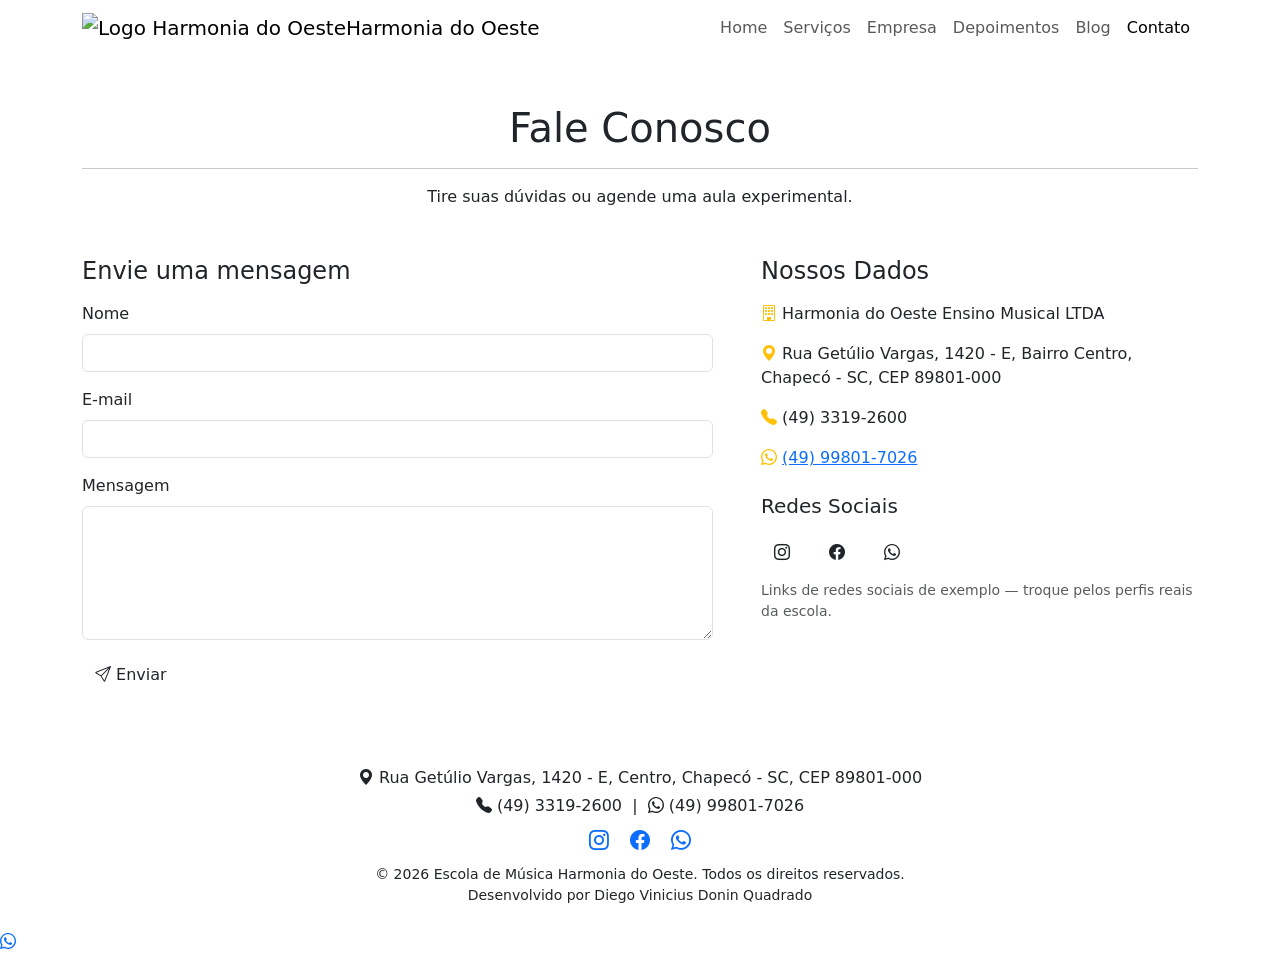
==== contato.html @ c7a7ac4b "Add files via upload" ====
<!DOCTYPE html>
<html lang="pt-br">
<head>
  <meta charset="UTF-8">
  <meta name="viewport" content="width=device-width, initial-scale=1.0">
  <title>Contato - Harmonia do Oeste</title>

  <link href="https://cdn.jsdelivr.net/npm/bootstrap@5.3.3/dist/css/bootstrap.min.css" rel="stylesheet">
  <link rel="stylesheet" href="https://cdn.jsdelivr.net/npm/bootstrap-icons@1.11.3/font/bootstrap-icons.css">
  <link rel="preconnect" href="https://fonts.googleapis.com">
  <link href="https://fonts.googleapis.com/css2?family=Fraunces:wght@600;700&family=Mulish:wght@400;600;700&display=swap" rel="stylesheet">
  <link rel="stylesheet" href="css/style.css">
</head>
<body>

  <!-- ===================== MENU PRINCIPAL ===================== -->
  <nav class="navbar navbar-expand-lg navbar-harmonia sticky-top">
    <div class="container">
      <a class="navbar-brand d-flex align-items-center" href="index.html">
        <img src="img/logo.jpg" alt="Logo Harmonia do Oeste">
        Harmonia do Oeste
      </a>
      <button class="navbar-toggler" type="button" data-bs-toggle="collapse" data-bs-target="#menuPrincipal">
        <span class="navbar-toggler-icon"></span>
      </button>
      <div class="collapse navbar-collapse" id="menuPrincipal">
        <ul class="navbar-nav ms-auto">
          <li class="nav-item"><a class="nav-link" href="index.html">Home</a></li>
          <li class="nav-item"><a class="nav-link" href="index.html#servicos">Serviços</a></li>
          <li class="nav-item"><a class="nav-link" href="empresa.html">Empresa</a></li>
          <li class="nav-item"><a class="nav-link" href="index.html#depoimentos">Depoimentos</a></li>
          <li class="nav-item"><a class="nav-link" href="blog.html">Blog</a></li>
          <li class="nav-item"><a class="nav-link active" href="contato.html">Contato</a></li>
        </ul>
      </div>
    </div>
  </nav>

  <section class="container py-5">
    <div class="text-center mb-5">
      <h1 class="fw-titulo">Fale Conosco</h1>
      <hr class="linha-dourada">
      <p>Tire suas dúvidas ou agende uma aula experimental.</p>
    </div>

    <div class="row g-5">

      <!-- Formulário de contato -->
      <div class="col-lg-7">
        <h4 class="mb-3">Envie uma mensagem</h4>
        <!-- formulário de contato (salva no banco) -->
        <form id="formContato">
          <div class="mb-3">
            <label class="form-label">Nome</label>
            <input type="text" name="nome" class="form-control" required>
          </div>
          <div class="mb-3">
            <label class="form-label">E-mail</label>
            <input type="email" name="email" class="form-control" required>
          </div>
          <div class="mb-3">
            <label class="form-label">Mensagem</label>
            <textarea name="mensagem" class="form-control" rows="5" required></textarea>
          </div>
          <button type="submit" class="btn btn-ambar">
            <i class="bi bi-send"></i> Enviar
          </button>
        </form>
      </div>

      <!-- Dados de contato -->
      <div class="col-lg-5">
        <h4 class="mb-3">Nossos Dados</h4>
        <ul class="list-unstyled">
          <li class="mb-3"><i class="bi bi-building text-warning"></i> Harmonia do Oeste Ensino Musical LTDA</li>
          <li class="mb-3"><i class="bi bi-geo-alt-fill text-warning"></i> Rua Getúlio Vargas, 1420 - E, Bairro Centro, Chapecó - SC, CEP 89801-000</li>
          <li class="mb-3"><i class="bi bi-telephone-fill text-warning"></i> (49) 3319-2600</li>
          <li class="mb-3"><i class="bi bi-whatsapp text-warning"></i> <a href="https://wa.me/5549998017026" target="_blank">(49) 99801-7026</a></li>
        </ul>

        <h5 class="mt-4 mb-3">Redes Sociais</h5>
        <a href="#" class="btn btn-outline-ambar me-2" title="Instagram"><i class="bi bi-instagram"></i></a>
        <a href="#" class="btn btn-outline-ambar me-2" title="Facebook"><i class="bi bi-facebook"></i></a>
        <a href="https://wa.me/5549998017026" class="btn btn-outline-ambar" title="WhatsApp" target="_blank"><i class="bi bi-whatsapp"></i></a>
        <p class="text-muted small mt-2">Links de redes sociais de exemplo — troque pelos perfis reais da escola.</p>
      </div>
    </div>
  </section>

  <!-- ===================== RODAPÉ ===================== -->
  <footer class="py-4">
    <div class="container text-center">
      <p class="mb-1"><i class="bi bi-geo-alt-fill"></i> Rua Getúlio Vargas, 1420 - E, Centro, Chapecó - SC, CEP 89801-000</p>
      <p class="mb-1"><i class="bi bi-telephone-fill"></i> (49) 3319-2600 &nbsp;|&nbsp; <i class="bi bi-whatsapp"></i> (49) 99801-7026</p>
      <div class="my-2">
        <a href="#" class="mx-2" title="Instagram"><i class="bi bi-instagram fs-5"></i></a>
        <a href="#" class="mx-2" title="Facebook"><i class="bi bi-facebook fs-5"></i></a>
        <a href="https://wa.me/5549998017026" class="mx-2" title="WhatsApp"><i class="bi bi-whatsapp fs-5"></i></a>
      </div>
      <p class="small mb-0">&copy; 2026 Escola de Música Harmonia do Oeste. Todos os direitos reservados.</p>
      <p class="small mb-0">Desenvolvido por Diego Vinicius Donin Quadrado</p>
    </div>
  </footer>

  <a href="https://wa.me/5549998017026" class="whatsapp-flutuante" target="_blank" title="Fale conosco pelo WhatsApp">
    <i class="bi bi-whatsapp"></i>
  </a>

  <script src="https://cdn.jsdelivr.net/npm/bootstrap@5.3.3/dist/js/bootstrap.bundle.min.js"></script>
  <script src="js/contato.js"></script>
</body>
</html>
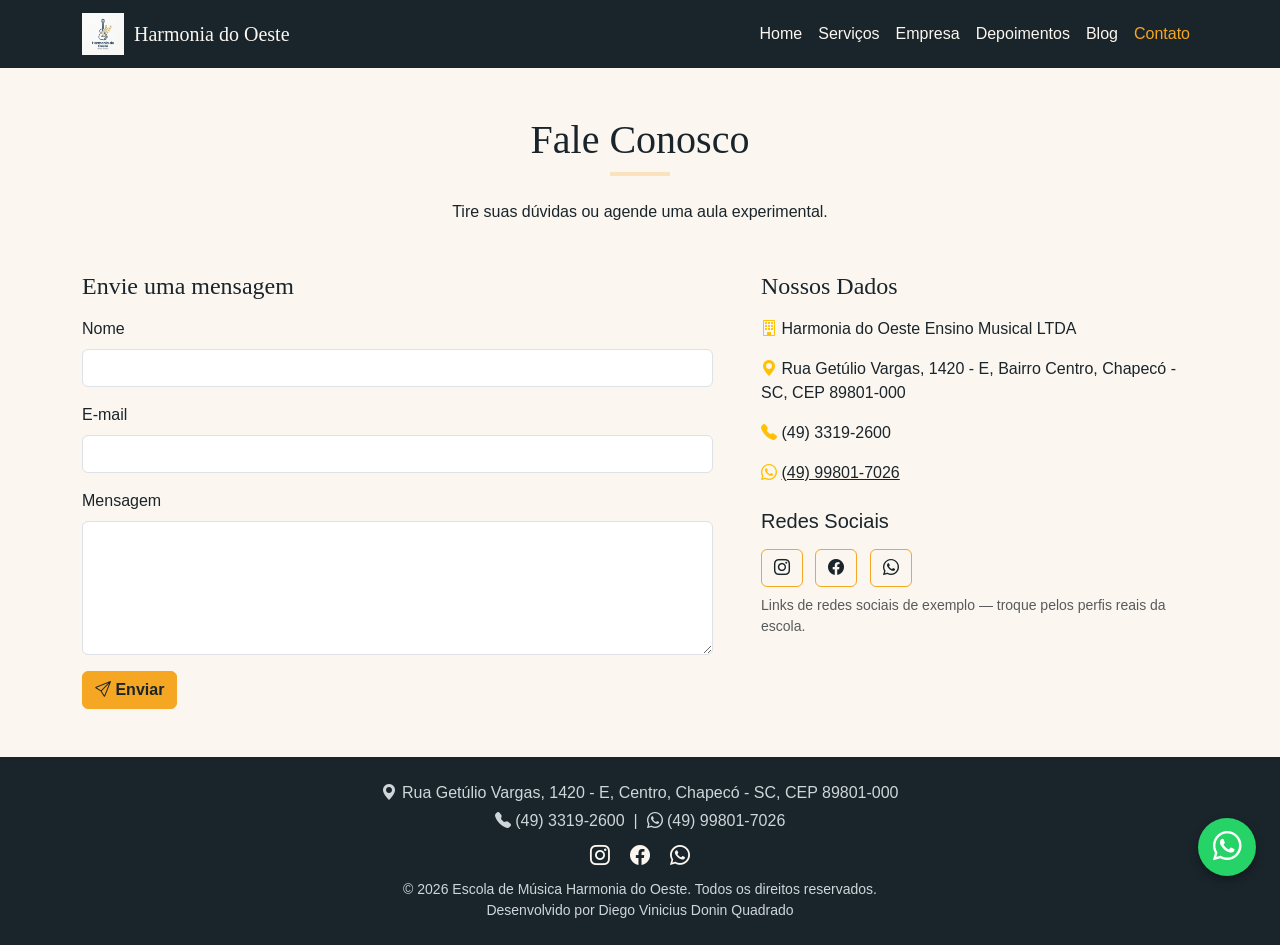
==== commit b0bb263e: "Add files via upload" ====
--- a/contato.html
+++ b/contato.html
@@ -48,7 +48,8 @@
       <!-- Formulário de contato -->
       <div class="col-lg-7">
         <h4 class="mb-3">Envie uma mensagem</h4>
-        <!-- formulário de contato (salva no banco) -->
+        <!-- O JavaScript (js/contato.js) envia este formulário para
+             php/salvar_contato.php, que grava na tabela "contatos" -->
         <form id="formContato">
           <div class="mb-3">
             <label class="form-label">Nome</label>
@@ -66,6 +67,7 @@
             <i class="bi bi-send"></i> Enviar
           </button>
         </form>
+        <div id="alertaContato" class="d-none"></div>
       </div>
 
       <!-- Dados de contato -->
@@ -107,6 +109,7 @@
   </a>
 
   <script src="https://cdn.jsdelivr.net/npm/bootstrap@5.3.3/dist/js/bootstrap.bundle.min.js"></script>
+  <script src="js/funcoes.js"></script>
   <script src="js/contato.js"></script>
 </body>
 </html>
--- a/css/style.css
+++ b/css/style.css
@@ -0,0 +1,168 @@
+:root {
+  --azul-noturno: #1A242B;
+  --dourado-ambar: #F5A623;
+  --creme: #FBF7F0;
+}
+
+body {
+  font-family: 'Mulish', sans-serif;
+  color: var(--azul-noturno);
+  background-color: var(--creme);
+}
+
+h1, h2, h3, h4, .navbar-brand, .fw-titulo {
+  font-family: 'Fraunces', serif;
+}
+
+a {
+  color: var(--azul-noturno);
+}
+
+.navbar-harmonia {
+  background-color: var(--azul-noturno);
+}
+
+.navbar-harmonia .navbar-brand,
+.navbar-harmonia .nav-link {
+  color: #FBF7F0;
+}
+
+.navbar-harmonia .nav-link:hover,
+.navbar-harmonia .nav-link.active {
+  color: var(--dourado-ambar);
+}
+
+.navbar-harmonia .navbar-brand img {
+  height: 42px;
+  margin-right: 10px;
+}
+
+.btn-ambar {
+  background-color: var(--dourado-ambar);
+  border-color: var(--dourado-ambar);
+  color: var(--azul-noturno);
+  font-weight: 600;
+}
+
+.btn-ambar:hover {
+  background-color: #d88f12;
+  border-color: #d88f12;
+  color: var(--azul-noturno);
+}
+
+.btn-outline-ambar {
+  border-color: var(--dourado-ambar);
+  color: var(--azul-noturno);
+}
+
+.btn-outline-ambar:hover {
+  background-color: var(--dourado-ambar);
+  color: var(--azul-noturno);
+}
+
+.secao-escura {
+  background-color: var(--azul-noturno);
+  color: #FBF7F0;
+}
+
+.secao-escura h2 {
+  color: var(--dourado-ambar);
+}
+
+.carousel-item {
+  height: 480px;
+}
+
+.carousel-item img {
+  object-fit: cover;
+  height: 100%;
+  width: 100%;
+  filter: brightness(0.55);
+}
+
+.carousel-caption h2 {
+  color: #FBF7F0;
+  font-size: 2.4rem;
+}
+
+.carousel-caption {
+  bottom: 15%;
+}
+
+.card-servico img {
+  height: 220px;
+  object-fit: cover;
+}
+
+.card-servico .card-title {
+  color: var(--azul-noturno);
+}
+
+.preco-servico {
+  color: var(--dourado-ambar);
+  font-weight: 700;
+  font-size: 1.2rem;
+}
+
+.card-profissional img {
+  height: 260px;
+  object-fit: cover;
+}
+
+.card-depoimento img {
+  width: 64px;
+  height: 64px;
+  object-fit: cover;
+  border-radius: 50%;
+}
+
+.estrela {
+  color: var(--dourado-ambar);
+}
+
+footer {
+  background-color: var(--azul-noturno);
+  color: #cfd6da;
+}
+
+footer a {
+  color: #FBF7F0;
+}
+
+footer a:hover {
+  color: var(--dourado-ambar);
+}
+
+.whatsapp-flutuante {
+  position: fixed;
+  bottom: 24px;
+  right: 24px;
+  background-color: #25D366;
+  color: #fff;
+  border-radius: 50%;
+  width: 58px;
+  height: 58px;
+  display: flex;
+  align-items: center;
+  justify-content: center;
+  font-size: 1.8rem;
+  box-shadow: 0 4px 10px rgba(0,0,0,0.3);
+  z-index: 1050;
+}
+
+.whatsapp-flutuante:hover {
+  background-color: #1ebe57;
+  color: #fff;
+}
+
+.secao-clara {
+  background-color: #ffffff;
+}
+
+.linha-dourada {
+  width: 60px;
+  height: 4px;
+  background-color: var(--dourado-ambar);
+  border: none;
+  margin: 0 auto 1.5rem auto;
+}
